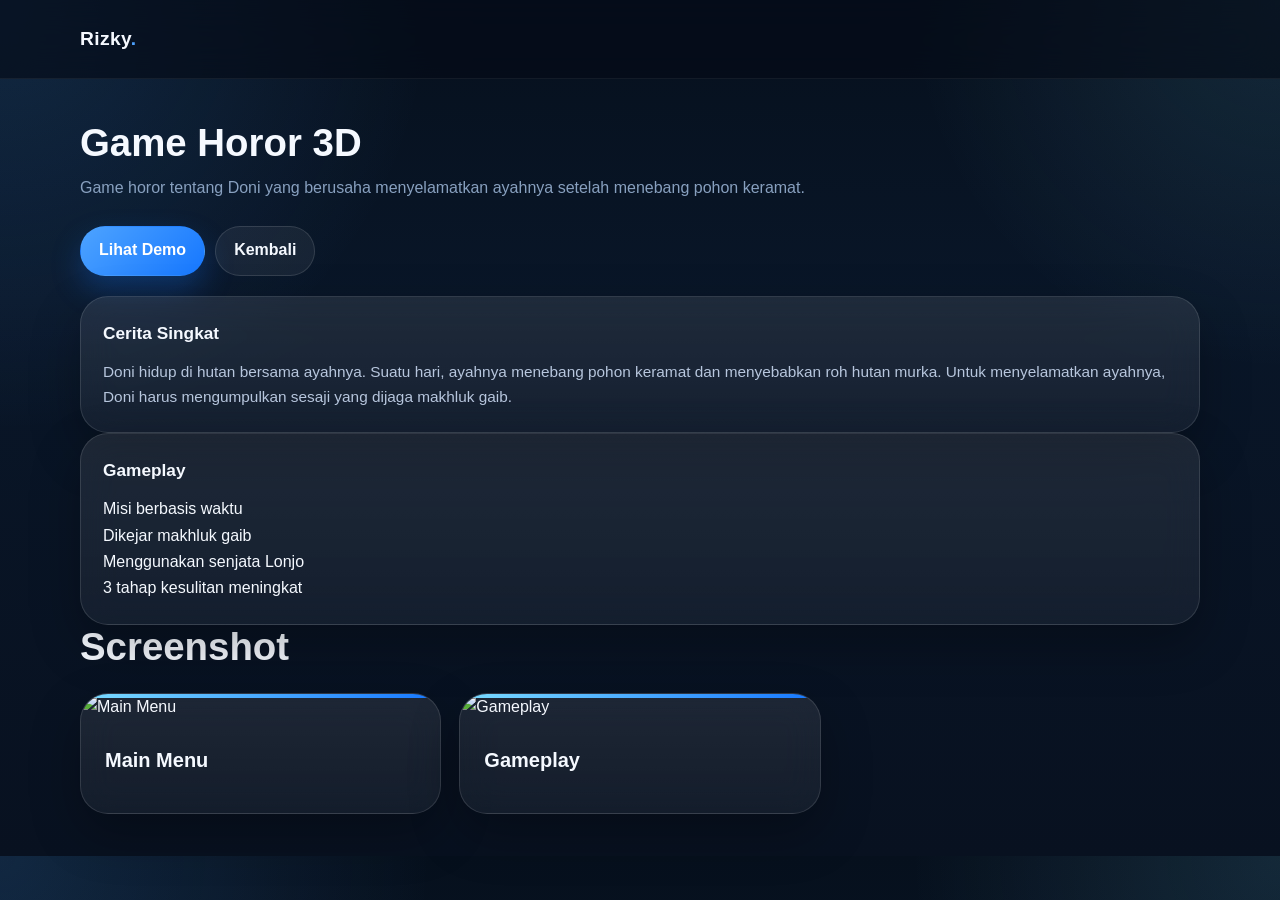
==== horor.html @ efa853de "Add files via upload" ====
<!DOCTYPE html>
<html lang="id">
<head>
  <meta charset="UTF-8">
  <meta name="viewport" content="width=device-width, initial-scale=1.0">
  <title>Game Horor 3D | Portfolio</title>
  <link rel="stylesheet" href="style.css">
</head>
<body>

<header class="header">
  <div class="container nav">
    <a href="index.html" class="logo">Rizky<span>.</span></a>
  </div>
</header>

<section class="section">
  <div class="container">

    <div class="section-heading">
      <h2>Game Horor 3D</h2>
      <p>
        Game horor tentang Doni yang berusaha menyelamatkan ayahnya setelah
        menebang pohon keramat.
      </p>
    </div>

    <div class="project-links" style="margin-bottom:20px;">
      <a href="https://tiktok.com" target="_blank" class="btn btn-primary">Lihat Demo</a>
      <a href="index.html" class="btn btn-secondary">Kembali</a>
    </div>

    <!-- Cerita -->
    <div class="glass-card">
      <h3>Cerita Singkat</h3>
      <p>
        Doni hidup di hutan bersama ayahnya. Suatu hari, ayahnya menebang pohon keramat
        dan menyebabkan roh hutan murka. Untuk menyelamatkan ayahnya, Doni harus
        mengumpulkan sesaji yang dijaga makhluk gaib.
      </p>
    </div>

    <!-- Gameplay -->
    <div class="glass-card">
      <h3>Gameplay</h3>
      <ul>
        <li>Misi berbasis waktu</li>
        <li>Dikejar makhluk gaib</li>
        <li>Menggunakan senjata Lonjo</li>
        <li>3 tahap kesulitan meningkat</li>
      </ul>
    </div>

    <!-- Screenshot -->
    <div class="section-heading">
      <h2>Screenshot</h2>
    </div>

    <div class="projects-grid">
      <div class="project-card">
        <img src="Screenshot (390).png" alt="Main Menu">
        <div class="project-content">
          <h3>Main Menu</h3>
        </div>
      </div>

      <div class="project-card">
        <img src="Screenshot (392).png" alt="Gameplay">
        <div class="project-content">
          <h3>Gameplay</h3>
        </div>
      </div>
    </div>

  </div>
</section>

</body>
</html>
---- style.css ----
:root {
  --bg: #081120;
  --bg-soft: #0d1b2f;
  --panel: rgba(255, 255, 255, 0.08);
  --panel-strong: rgba(255, 255, 255, 0.12);
  --line: rgba(255, 255, 255, 0.12);
  --text: #f5f9ff;
  --text-soft: #b7c6dd;
  --text-muted: #88a0bf;
  --blue: #4da3ff;
  --blue-strong: #1677ff;
  --cyan: #7bdcff;
  --shadow: 0 20px 50px rgba(0, 0, 0, 0.28);
  --radius-xl: 28px;
  --radius-lg: 22px;
  --radius-md: 16px;
  --radius-sm: 12px;
  --container: 1120px;
}

* {
  margin: 0;
  padding: 0;
  box-sizing: border-box;
}

html {
  scroll-behavior: smooth;
}

body {
  font-family: -apple-system, BlinkMacSystemFont, "SF Pro Display", "Segoe UI", Roboto, sans-serif;
  background:
    radial-gradient(circle at top left, rgba(77, 163, 255, 0.16), transparent 28%),
    radial-gradient(circle at top right, rgba(123, 220, 255, 0.12), transparent 24%),
    linear-gradient(180deg, #06101d 0%, #091628 35%, #081120 100%);
  color: var(--text);
  line-height: 1.65;
  overflow-x: hidden;
}

img {
  max-width: 100%;
  display: block;
}

a {
  color: inherit;
  text-decoration: none;
}

ul {
  list-style: none;
}

.container {
  width: min(100% - 32px, var(--container));
  margin-inline: auto;
}

/* background blur */
.bg-blur {
  position: fixed;
  border-radius: 999px;
  filter: blur(90px);
  z-index: -1;
  pointer-events: none;
  opacity: 0.55;
}

.bg-blur-1 {
  width: 240px;
  height: 240px;
  background: rgba(77, 163, 255, 0.2);
  top: 80px;
  left: -40px;
}

.bg-blur-2 {
  width: 260px;
  height: 260px;
  background: rgba(123, 220, 255, 0.12);
  top: 420px;
  right: -80px;
}

/* header */
.header {
  position: sticky;
  top: 0;
  z-index: 1000;
  backdrop-filter: blur(18px);
  -webkit-backdrop-filter: blur(18px);
  background: rgba(5, 12, 24, 0.65);
  border-bottom: 1px solid rgba(255, 255, 255, 0.06);
}

.nav {
  min-height: 78px;
  display: flex;
  align-items: center;
  justify-content: space-between;
  gap: 18px;
}

.logo {
  font-size: 1.2rem;
  font-weight: 800;
  letter-spacing: 0.4px;
}

.logo span {
  color: var(--blue);
}

.nav-menu {
  display: flex;
  align-items: center;
  gap: 18px;
}

.nav-menu a {
  color: var(--text-soft);
  font-size: 0.95rem;
  font-weight: 600;
  transition: 0.25s ease;
}

.nav-menu a:hover {
  color: var(--text);
}

.menu-toggle {
  display: none;
  border: 1px solid var(--line);
  background: rgba(255, 255, 255, 0.06);
  color: var(--text);
  width: 46px;
  height: 46px;
  border-radius: 14px;
  font-size: 1.2rem;
  cursor: pointer;
}

/* hero */
.hero {
  padding: 72px 0 36px;
}

.hero-grid {
  display: grid;
  grid-template-columns: 1.15fr 0.85fr;
  gap: 28px;
  align-items: center;
}

.eyebrow {
  display: inline-flex;
  align-items: center;
  gap: 8px;
  padding: 8px 14px;
  border: 1px solid rgba(123, 220, 255, 0.2);
  background: rgba(255, 255, 255, 0.06);
  border-radius: 999px;
  color: var(--cyan);
  font-size: 0.85rem;
  font-weight: 700;
  margin-bottom: 18px;
}

.hero h1 {
  font-size: clamp(2.2rem, 4vw, 4.2rem);
  line-height: 1.05;
  letter-spacing: -0.03em;
  margin-bottom: 12px;
}

.hero h2 {
  font-size: clamp(1rem, 2vw, 1.35rem);
  line-height: 1.5;
  color: var(--text-soft);
  font-weight: 600;
  max-width: 700px;
  margin-bottom: 18px;
}

.hero-desc {
  max-width: 720px;
  color: var(--text-muted);
  font-size: 1rem;
  margin-bottom: 24px;
}

.hero-actions {
  display: flex;
  flex-wrap: wrap;
  gap: 12px;
  margin-bottom: 22px;
}

.btn {
  display: inline-flex;
  align-items: center;
  justify-content: center;
  min-height: 50px;
  padding: 0 18px;
  border-radius: 999px;
  font-weight: 700;
  transition: 0.25s ease;
  border: 1px solid transparent;
}

.btn-primary {
  background: linear-gradient(135deg, var(--blue), var(--blue-strong));
  color: white;
  box-shadow: 0 14px 30px rgba(22, 119, 255, 0.28);
}

.btn-primary:hover {
  transform: translateY(-2px);
  box-shadow: 0 20px 34px rgba(22, 119, 255, 0.34);
}

.btn-secondary {
  background: rgba(255, 255, 255, 0.06);
  border-color: var(--line);
  color: var(--text);
}

.btn-secondary:hover {
  background: rgba(255, 255, 255, 0.1);
}

.hero-points {
  display: grid;
  gap: 10px;
}

.hero-points li {
  position: relative;
  padding-left: 20px;
  color: var(--text-soft);
  font-size: 0.96rem;
}

.hero-points li::before {
  content: "";
  position: absolute;
  left: 0;
  top: 11px;
  width: 8px;
  height: 8px;
  border-radius: 50%;
  background: linear-gradient(135deg, var(--cyan), var(--blue));
}

.hero-card {
  display: flex;
  justify-content: flex-end;
}

.profile-card,
.glass-card,
.value-card,
.project-card,
.skill-box,
.timeline-card,
.contact-card,
.contact-form {
  background: linear-gradient(180deg, rgba(255, 255, 255, 0.09), rgba(255, 255, 255, 0.05));
  border: 1px solid var(--line);
  border-radius: var(--radius-xl);
  box-shadow: var(--shadow);
  backdrop-filter: blur(18px);
  -webkit-backdrop-filter: blur(18px);
}

.profile-card {
  width: 100%;
  max-width: 390px;
  padding: 22px;
}

.profile-image-wrap {
  width: 130px;
  height: 130px;
  margin: 0 auto 18px;
  padding: 4px;
  border-radius: 50%;
  background: linear-gradient(135deg, var(--cyan), var(--blue-strong));
}

.profile-image {
  width: 100%;
  height: 100%;
  object-fit: cover;
  border-radius: 50%;
  border: 4px solid #0c182a;
}

.profile-info h3 {
  font-size: 1.1rem;
  margin-bottom: 12px;
  text-align: center;
}

.profile-info ul {
  display: grid;
  gap: 10px;
}

.profile-info li {
  color: var(--text-soft);
  font-size: 0.95rem;
  padding: 11px 14px;
  border-radius: 14px;
  background: rgba(255, 255, 255, 0.05);
}

/* generic section */
.section {
  padding: 42px 0;
}

.section-heading {
  margin-bottom: 24px;
}

.section-label {
  color: var(--cyan);
  font-size: 0.84rem;
  text-transform: uppercase;
  letter-spacing: 0.18em;
  font-weight: 800;
  margin-bottom: 8px;
}

.section-heading h2 {
  font-size: clamp(1.6rem, 3vw, 2.5rem);
  line-height: 1.15;
  margin-bottom: 10px;
}

.section-heading p {
  color: var(--text-muted);
  max-width: 760px;
}

/* about */
.about-grid {
  display: grid;
  grid-template-columns: repeat(3, 1fr);
  gap: 18px;
}

.glass-card {
  padding: 22px;
}

.glass-card h3 {
  margin-bottom: 12px;
  font-size: 1.08rem;
}

.glass-card p {
  color: var(--text-soft);
  font-size: 0.96rem;
}

/* value */
.value-grid {
  display: grid;
  grid-template-columns: repeat(4, 1fr);
  gap: 18px;
}

.value-card {
  padding: 22px;
}

.value-card h3 {
  margin-bottom: 10px;
  font-size: 1.05rem;
}

.value-card p {
  color: var(--text-soft);
  font-size: 0.95rem;
}

/* projects */
.projects-grid {
  display: grid;
  grid-template-columns: repeat(3, 1fr);
  gap: 18px;
}

.project-card {
  overflow: hidden;
  position: relative;
}

.project-card::before {
  content: "";
  position: absolute;
  inset: 0 0 auto 0;
  height: 4px;
  background: linear-gradient(90deg, var(--cyan), var(--blue-strong));
}

.project-card.featured {
  transform: translateY(-2px);
}

.project-content {
  padding: 24px;
}

.project-tag {
  display: inline-block;
  padding: 7px 12px;
  border-radius: 999px;
  background: rgba(77, 163, 255, 0.14);
  color: #bfe0ff;
  font-size: 0.8rem;
  font-weight: 700;
  margin-bottom: 14px;
}

.project-card h3 {
  font-size: 1.25rem;
  margin-bottom: 12px;
}

.project-card p {
  color: var(--text-soft);
  font-size: 0.96rem;
  margin-bottom: 16px;
}

.project-points {
  display: grid;
  gap: 8px;
  margin-bottom: 18px;
}

.project-points li {
  color: var(--text-muted);
  font-size: 0.92rem;
  padding-left: 18px;
  position: relative;
}

.project-points li::before {
  content: "";
  position: absolute;
  left: 0;
  top: 11px;
  width: 7px;
  height: 7px;
  border-radius: 50%;
  background: var(--blue);
}

.project-links {
  display: flex;
  flex-wrap: wrap;
  gap: 10px;
}

.link-btn {
  padding: 10px 14px;
  border-radius: 999px;
  background: rgba(255, 255, 255, 0.06);
  border: 1px solid var(--line);
  color: var(--text);
  font-size: 0.92rem;
  font-weight: 700;
  transition: 0.25s ease;
}

.link-btn:hover {
  background: rgba(255, 255, 255, 0.1);
}

/* skills */
.skills-grid {
  display: grid;
  grid-template-columns: repeat(4, 1fr);
  gap: 18px;
}

.skill-box {
  padding: 22px;
}

.skill-box h3 {
  margin-bottom: 12px;
  font-size: 1.04rem;
}

.skill-box ul {
  display: grid;
  gap: 9px;
}

.skill-box li {
  color: var(--text-soft);
  font-size: 0.95rem;
  padding-left: 18px;
  position: relative;
}

.skill-box li::before {
  content: "";
  position: absolute;
  left: 0;
  top: 11px;
  width: 7px;
  height: 7px;
  border-radius: 50%;
  background: linear-gradient(135deg, var(--cyan), var(--blue));
}

/* education */
.timeline-card {
  padding: 24px;
}

.timeline-card h3 {
  font-size: 1.15rem;
  margin-bottom: 10px;
}

.timeline-card p {
  color: var(--text-soft);
  margin-bottom: 8px;
}

/* contact */
.contact-grid {
  display: grid;
  grid-template-columns: 0.9fr 1.1fr;
  gap: 18px;
}

.contact-card,
.contact-form {
  padding: 24px;
}

.contact-card h3,
.contact-form h3 {
  margin-bottom: 14px;
  font-size: 1.08rem;
}

.contact-list {
  display: grid;
  gap: 12px;
}

.contact-list li {
  color: var(--text-soft);
  padding: 12px 14px;
  border-radius: 14px;
  background: rgba(255, 255, 255, 0.05);
  word-break: break-word;
}

.form-group {
  margin-bottom: 14px;
}

.form-group label {
  display: inline-block;
  margin-bottom: 8px;
  color: var(--text-soft);
  font-weight: 600;
  font-size: 0.94rem;
}

.form-group input,
.form-group textarea {
  width: 100%;
  border: 1px solid var(--line);
  outline: none;
  background: rgba(255, 255, 255, 0.06);
  color: var(--text);
  border-radius: 16px;
  padding: 14px 16px;
  font: inherit;
}

.form-group input::placeholder,
.form-group textarea::placeholder {
  color: #89a0be;
}

.form-group input:focus,
.form-group textarea:focus {
  border-color: rgba(77, 163, 255, 0.6);
  box-shadow: 0 0 0 4px rgba(77, 163, 255, 0.12);
}

/* footer */
.footer {
  padding: 18px 0 34px;
}

.footer-content {
  border-top: 1px solid rgba(255, 255, 255, 0.08);
  padding-top: 18px;
  display: flex;
  flex-wrap: wrap;
  justify-content: space-between;
  gap: 10px;
}

.footer-content p {
  color: var(--text-muted);
  font-size: 0.92rem;
}

/* tablet */
@media (max-width: 992px) {
  .hero-grid,
  .contact-grid,
  .projects-grid,
  .about-grid,
  .value-grid,
  .skills-grid {
    grid-template-columns: 1fr;
  }

  .hero-card {
    justify-content: flex-start;
  }

  .profile-card {
    max-width: 100%;
  }
}

/* mobile */
@media (max-width: 768px) {
  .header {
    background: rgba(5, 12, 24, 0.82);
  }

  .menu-toggle {
    display: inline-flex;
    align-items: center;
    justify-content: center;
  }

  .nav-menu {
    position: absolute;
    top: 78px;
    left: 16px;
    right: 16px;
    display: none;
    flex-direction: column;
    align-items: flex-start;
    gap: 14px;
    padding: 18px;
    border: 1px solid var(--line);
    border-radius: 20px;
    background: rgba(7, 15, 28, 0.96);
    box-shadow: var(--shadow);
  }

  .nav-menu.show {
    display: flex;
  }

  .hero {
    padding-top: 36px;
  }

  .hero h1 {
    font-size: 2.15rem;
  }

  .hero h2 {
    font-size: 1rem;
  }

  .hero-desc,
  .glass-card p,
  .value-card p,
  .project-card p,
  .timeline-card p,
  .contact-list li,
  .skill-box li {
    font-size: 0.94rem;
  }

  .section {
    padding: 34px 0;
  }

  .project-content,
  .glass-card,
  .value-card,
  .skill-box,
  .timeline-card,
  .contact-card,
  .contact-form,
  .profile-card {
    padding: 20px;
  }

  .footer-content {
    flex-direction: column;
  }
}

/* small mobile */
@media (max-width: 480px) {
  .container {
    width: min(100% - 24px, var(--container));
  }

  .nav {
    min-height: 72px;
  }

  .hero-actions {
    flex-direction: column;
  }

  .btn {
    width: 100%;
  }

  .project-links {
    flex-direction: column;
  }

  .link-btn {
    text-align: center;
  }

  .profile-image-wrap {
    width: 112px;
    height: 112px;
  }

  .section-heading h2 {
    font-size: 1.55rem;
  }
}
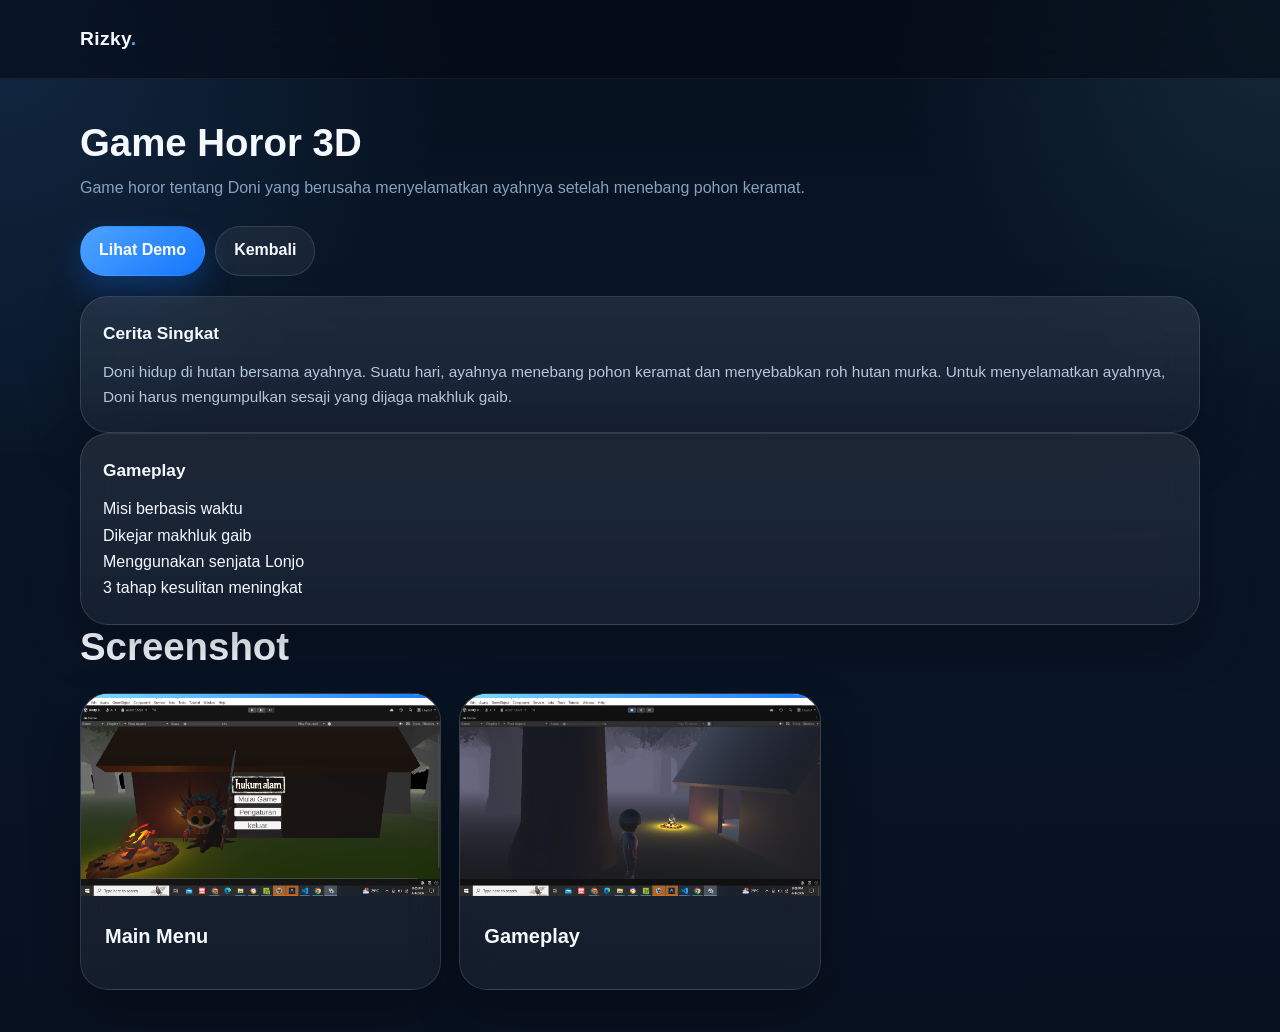
==== commit 516a29a9: "Fix demo link and maintain HTML structure Updated demo link and ensured proper HTML structure." ====
--- a/horor.html
+++ b/horor.html
@@ -26,7 +26,7 @@
     </div>
 
     <div class="project-links" style="margin-bottom:20px;">
-      <a href="https://tiktok.com" target="_blank" class="btn btn-primary">Lihat Demo</a>
+      <a href="https://vt.tiktok.com/ZSHAH5yVB/" target="_blank" class="btn btn-primary">Lihat Demo</a>
       <a href="index.html" class="btn btn-secondary">Kembali</a>
     </div>
 
@@ -76,4 +76,4 @@
 </section>
 
 </body>
-</html>+</html>
